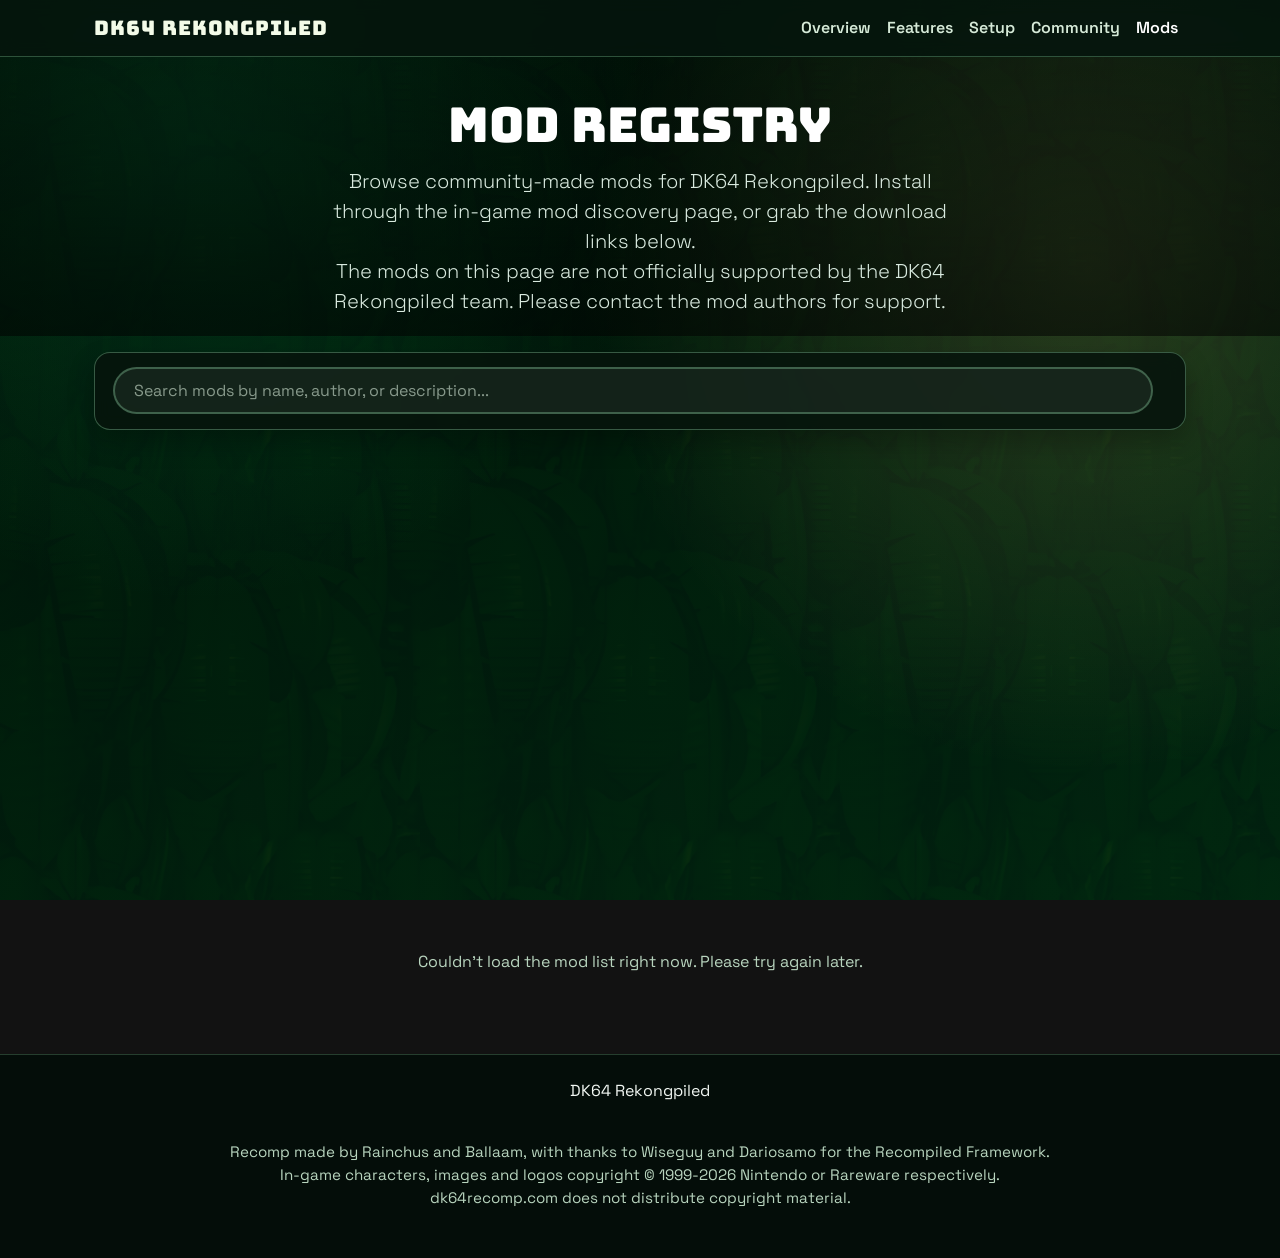
==== mods.html @ 073bf5ee "readme Website Deployment" ====
<!doctype html>
<html lang="en" data-bs-theme="dark">
  <head>
    <meta charset="utf-8" />
    <meta name="viewport" content="width=device-width, initial-scale=1" />
    <meta
      name="description"
      content="Browse community mods for DK64 Rekongpiled."
    />
    <title>Mods | DK64 Rekongpiled</title>
    <link rel="preconnect" href="https://fonts.googleapis.com" />
    <link rel="preconnect" href="https://fonts.gstatic.com" crossorigin />
    <link
      href="https://fonts.googleapis.com/css2?family=Bungee&family=Space+Grotesk:wght@400;500;700&display=swap"
      rel="stylesheet"
    />
    <link rel="icon" type="image/png" href="img/Logo.png" />
    <link href="styles/styles.css" rel="stylesheet" />
    <link href="styles/landing.css" rel="stylesheet" />
    <link href="styles/mods.css" rel="stylesheet" />
  </head>
  <body id="top">
    <nav
      class="navbar navbar-expand-lg fixed-top site-navbar"
      aria-label="Main navigation"
    >
      <div class="container px-4">
        <a class="navbar-brand" href="index.html">DK64 Rekongpiled</a>
        <button
          class="navbar-toggler"
          type="button"
          data-bs-toggle="collapse"
          data-bs-target="#navbarResponsive"
          aria-controls="navbarResponsive"
          aria-expanded="false"
          aria-label="Toggle navigation"
        >
          <span class="navbar-toggler-icon"></span>
        </button>
        <div class="collapse navbar-collapse" id="navbarResponsive">
          <ul class="navbar-nav ms-auto">
            <li class="nav-item">
              <a class="nav-link" href="index.html#overview">Overview</a>
            </li>
            <li class="nav-item">
              <a class="nav-link" href="index.html#features">Features</a>
            </li>
            <li class="nav-item">
              <a class="nav-link" href="index.html#setup">Setup</a>
            </li>
            <li class="nav-item">
              <a class="nav-link" href="index.html#community">Community</a>
            </li>
            <li class="nav-item">
              <a class="nav-link active" aria-current="page" href="mods.html"
                >Mods</a
              >
            </li>
          </ul>
        </div>
      </div>
    </nav>

    <header class="page-hero text-white text-center">
      <div class="hero-overlay"></div>
      <div class="container px-4">
        <h1>Mod Registry</h1>
        <p class="lead">
          Browse community-made mods for DK64 Rekongpiled. Install through the
          in-game mod discovery page, or grab the download links below.

          <br />
          The mods on this page are not officially supported by the DK64
          Rekongpiled team. Please contact the mod authors for support.
        </p>
      </div>
    </header>

    <main>
      <section id="mods" class="section-block">
        <div class="container px-4">
          <div class="mods-toolbar">
            <div class="search-wrap">
              <label class="visually-hidden" for="modSearch">Search mods</label>
              <input
                type="search"
                id="modSearch"
                class="mod-search"
                placeholder="Search mods by name, author, or description..."
                autocomplete="off"
              />
            </div>
            <div class="mods-count" id="modsCount">Loading mods...</div>
          </div>

          <div class="mod-grid" id="modGrid"></div>
          <p class="no-results d-none" id="noResults">
            No mods matched your search.
          </p>
          <p class="mods-error d-none" id="modsError">
            Couldn't load the mod list right now. Please try again later.
          </p>
        </div>
      </section>
    </main>

    <div
      class="modal fade"
      id="modDetailModal"
      tabindex="-1"
      aria-labelledby="modDetailTitle"
      aria-hidden="true"
    >
      <div class="modal-dialog modal-dialog-centered modal-lg">
        <div class="modal-content mod-modal-content">
          <div class="modal-header">
            <h5 class="modal-title" id="modDetailTitle"></h5>
            <button
              type="button"
              class="btn-close btn-close-white"
              data-bs-dismiss="modal"
              aria-label="Close"
            ></button>
          </div>
          <div class="modal-body">
            <div class="mod-modal-top">
              <img id="modDetailImg" alt="" class="mod-modal-img" />
              <div class="mod-modal-meta">
                <p class="mod-author" id="modDetailAuthor"></p>
                <span class="mod-version" id="modDetailVersion"></span>
              </div>
            </div>
            <p class="mod-modal-desc" id="modDetailDesc"></p>
          </div>
          <div class="modal-footer">
            <a
              id="modDetailDownload"
              class="btn btn-success rounded-pill text-dark"
              >Download</a
            >
          </div>
        </div>
      </div>
    </div>

    <footer class="site-footer">
      <div class="container px-4">
        <p>DK64 Rekongpiled</p>
        <p class="small-note">
          <br />
          Recomp made by Rainchus and Ballaam, with thanks to Wiseguy and
          Dariosamo for the Recompiled Framework.
          <br />
          In-game characters, images and logos copyright © 1999-2026 Nintendo or
          Rareware respectively.
          <br />
          dk64recomp.com does not distribute copyright material.
          <br />
        </p>
      </div>
    </footer>

    <script src="https://cdn.jsdelivr.net/npm/bootstrap@5.3.3/dist/js/bootstrap.bundle.min.js"></script>
    <script src="scripts/mods.js"></script>
  </body>
</html>
---- styles/landing.css ----
:root {
  --brand-green: #0f8d4a;
  --brand-green-dark: #065b2f;
  --ink: #f1f6f2;
  --panel: rgba(9, 23, 16, 0.72);
  --panel-border: rgba(116, 176, 136, 0.45);
  --textbox-bg: linear-gradient(
    180deg,
    rgba(255, 178, 44, 0.92),
    rgba(237, 114, 0, 0.88)
  );
  --textbox-border: rgba(131, 34, 0, 0.72);
  --textbox-shadow: rgba(95, 24, 0, 0.34);
  --textbox-ink: #fff8dc;
  --textbox-accent: rgba(255, 225, 128, 0.45);
}

* {
  box-sizing: border-box;
}

body {
  font-family: "Space Grotesk", sans-serif;
  color: var(--ink);
  background:
    radial-gradient(circle at 15% 15%, rgba(8, 171, 88, 0.2), transparent 35%),
    radial-gradient(
      circle at 85% 30%,
      rgba(255, 232, 127, 0.16),
      transparent 40%
    ),
    linear-gradient(160deg, rgba(0, 18, 8, 0.94), rgba(1, 36, 17, 0.9)),
    url("../img/bgfinal.webp");
  background-size: cover, cover, cover, 420px;
  background-attachment: fixed;
  margin: 0;
}

.site-navbar {
  background: rgba(5, 22, 13, 0.86);
  backdrop-filter: blur(8px);
  border-bottom: 1px solid rgba(97, 156, 115, 0.45);
}

.site-navbar .navbar-brand {
  font-family: "Bungee", sans-serif;
  letter-spacing: 1px;
  color: #f3fbe8;
}

.site-navbar .nav-link {
  color: #d6ead8;
  font-weight: 600;
}

.site-navbar .nav-link:hover {
  color: #fff5b0;
}

.hero {
  position: relative;
  min-height: 88vh;
  display: flex;
  align-items: center;
  justify-content: center;
  overflow: hidden;
  padding-top: 84px;
}

.hero-overlay {
  position: absolute;
  inset: 0;
  background: linear-gradient(180deg, rgba(0, 0, 0, 0.2), rgba(0, 0, 0, 0.6));
}

.hero-content {
  position: relative;
  z-index: 1;
  max-width: 880px;
  animation: lift-in 700ms ease-out;
}

.hero-logo {
  display: block;
  width: min(100%, 640px);
  height: auto;
  margin: 0 auto;
}

.kicker {
  text-transform: uppercase;
  letter-spacing: 2px;
  font-weight: 700;
  color: #d6f0da;
  margin-bottom: 0.75rem;
}

.hero h1 {
  font-family: "Bungee", sans-serif;
  font-size: clamp(2.1rem, 6vw, 4rem);
  line-height: 1.06;
  margin-bottom: 1rem;
}

.hero .lead {
  max-width: 720px;
  margin: 0 auto;
  color: #d9eadf;
}

.hero-actions {
  margin-top: 2rem;
  display: flex;
  gap: 0.8rem;
  justify-content: center;
  flex-wrap: wrap;
}

.btn-success {
  background: linear-gradient(
    180deg,
    rgba(255, 178, 44, 0.96),
    rgba(237, 114, 0, 0.9)
  );
  border: 2px solid var(--textbox-border);
  color: var(--textbox-ink);
  box-shadow:
    inset 0 1px 0 rgba(255, 247, 204, 0.45),
    0 10px 20px var(--textbox-shadow);
}

.btn-success:hover,
.btn-success:focus-visible {
  background: linear-gradient(
    180deg,
    rgba(255, 189, 73, 0.98),
    rgba(214, 103, 0, 0.96)
  );
  border-color: rgba(147, 48, 0, 0.85);
  color: var(--textbox-ink);
}

.section-block {
  padding: 4.5rem 0;
}

.section-block h2 {
  font-family: "Bungee", sans-serif;
  font-size: clamp(1.5rem, 3.2vw, 2.3rem);
  margin-bottom: 1rem;
}

.alt {
  background: rgba(0, 11, 6, 0.38);
  border-top: 1px solid rgba(109, 164, 126, 0.22);
  border-bottom: 1px solid rgba(109, 164, 126, 0.22);
}

.panel-card,
.feature-card {
  border-radius: 18px;
  padding: 1.2rem 1.3rem;
  color: #411000;
}

.panel-card {
  margin-bottom: 0.9rem;
  background: rgba(17, 23, 20, 0.82);
  border: 2px solid rgba(139, 163, 151, 0.28);
  box-shadow: 0 12px 26px rgba(0, 0, 0, 0.16);
}

.feature-card {
  background: rgba(28, 12, 12, 0.82);
  border: 2px solid rgba(163, 93, 93, 0.32);
  box-shadow: 0 12px 26px rgba(0, 0, 0, 0.2);
}

.panel-card p,
.panel-card li,
.feature-card p,
.feature-card li {
  line-height: 1.6;
  font-weight: 500;
  text-shadow: none;
}

.panel-card p,
.panel-card li {
  color: rgba(232, 240, 235, 0.94);
}

.feature-card p,
.feature-card li {
  color: rgba(240, 224, 224, 0.94);
}

.panel-card a,
.feature-card a {
  font-weight: 700;
  text-underline-offset: 2px;
}

.panel-card a {
  color: #f4d77a;
  text-decoration-color: rgba(244, 215, 122, 0.7);
}

.feature-card a {
  color: #f0a37a;
  text-decoration-color: rgba(240, 163, 122, 0.7);
}

.panel-card a:hover {
  color: #ffe29f;
  text-decoration-color: rgba(255, 226, 159, 0.9);
}

.feature-card a:hover {
  color: #ffc39f;
  text-decoration-color: rgba(255, 195, 159, 0.9);
}

.panel-card h3,
.feature-card h3 {
  font-size: 1.1rem;
  margin-bottom: 0.5rem;
  text-shadow: none;
}

.panel-card h3 {
  color: #f6ead2;
}

.feature-card h3 {
  color: #f6d9d2;
}

.panel-card ol,
.feature-card ol,
.panel-card ul,
.feature-card ul {
  padding-left: 1.25rem;
}

.panel-card li::marker {
  color: #74b088;
}

.feature-card li::marker {
  color: #c07a5a;
}

.feature-card {
  height: 100%;
  transition:
    transform 180ms ease,
    border-color 180ms ease,
    box-shadow 180ms ease;
}

.feature-card:hover {
  transform: translateY(-4px);
  border-color: rgba(196, 115, 96, 0.7);
  box-shadow: 0 18px 34px rgba(0, 0, 0, 0.32);
}

.endpoint-box {
  margin-top: 1rem;
  background: linear-gradient(
    180deg,
    rgba(115, 31, 0, 0.9),
    rgba(62, 13, 0, 0.94)
  );
  color: #ffeab8;
  border: 2px solid rgba(255, 194, 78, 0.45);
  border-radius: 14px;
  padding: 1rem;
  overflow-x: auto;
  box-shadow: inset 0 1px 0 rgba(255, 220, 137, 0.2);
}

.site-footer {
  border-top: 1px solid rgba(109, 164, 126, 0.32);
  padding: 1.5rem 0 2rem;
  text-align: center;
  background: rgba(0, 12, 7, 0.76);
}

.small-note {
  color: #b8d4be;
  font-size: 0.95rem;
}

.center-actions {
  justify-content: center;
}

@keyframes lift-in {
  from {
    opacity: 0;
    transform: translateY(24px);
  }
  to {
    opacity: 1;
    transform: translateY(0);
  }
}

@media (max-width: 991px) {
  .section-block {
    padding: 3.5rem 0;
  }

  .hero {
    min-height: 78vh;
  }
}
---- styles/mods.css ----
.page-hero {
  position: relative;
  padding: 96px 0 20px;
  text-align: center;
  overflow: hidden;
}

.page-hero .hero-overlay {
  position: absolute;
  inset: 0;
  background: linear-gradient(180deg, rgba(0, 0, 0, 0.25), rgba(0, 0, 0, 0.55));
}

.page-hero .container {
  position: relative;
  z-index: 1;
}

.page-hero h1 {
  font-family: "Bungee", sans-serif;
  font-size: clamp(1.8rem, 5vw, 3rem);
  margin-bottom: 0.75rem;
}

.page-hero .lead {
  max-width: 640px;
  margin: 0 auto;
  color: #d9eadf;
}

#mods.section-block {
  padding: 1rem 0 2rem;
}

#mods .container {
  display: flex;
  flex-direction: column;
  min-height: calc(100vh - 230px);
}

.mods-toolbar {
  flex: 0 0 auto;
  position: sticky;
  top: 68px;
  z-index: 5;
  display: flex;
  flex-wrap: wrap;
  gap: 0.9rem;
  align-items: center;
  justify-content: space-between;
  margin-bottom: 1.25rem;
  padding: 0.9rem 1.1rem;
  background: rgba(6, 20, 12, 0.88);
  backdrop-filter: blur(8px);
  border: 1px solid var(--panel-border);
  border-radius: 16px;
  box-shadow: 0 12px 26px rgba(0, 0, 0, 0.28);
}

.search-wrap {
  flex: 1 1 320px;
  position: relative;
}

.mod-search {
  width: 100%;
  background: rgba(255, 255, 255, 0.06);
  border: 2px solid var(--panel-border);
  color: var(--ink);
  border-radius: 999px;
  padding: 0.6rem 1.2rem;
}

.mod-search::placeholder {
  color: rgba(214, 234, 216, 0.6);
}

.mod-search:focus {
  outline: none;
  border-color: rgba(255, 225, 128, 0.7);
  box-shadow: 0 0 0 0.2rem rgba(255, 225, 128, 0.2);
  background: rgba(255, 255, 255, 0.09);
  color: var(--ink);
}

.mods-count {
  color: #b8d4be;
  font-size: 0.95rem;
  white-space: nowrap;
}

.mod-grid {
  display: grid;
  grid-template-columns: repeat(auto-fill, minmax(190px, 1fr));
  align-content: start;
  gap: 0.85rem;
  flex: 1 1 auto;
  min-height: 360px;
  overflow-y: auto;
  padding: 0.35rem 0.35rem 1rem;
  scrollbar-color: var(--brand-green) rgba(255, 255, 255, 0.06);
  scrollbar-width: thin;
}

.mod-grid::-webkit-scrollbar {
  width: 10px;
}

.mod-grid::-webkit-scrollbar-track {
  background: rgba(255, 255, 255, 0.05);
  border-radius: 8px;
}

.mod-grid::-webkit-scrollbar-thumb {
  background: var(--brand-green);
  border-radius: 8px;
}

.mod-card {
  display: flex;
  flex-direction: column;
  background: rgba(17, 23, 20, 0.82);
  border: 2px solid rgba(139, 163, 151, 0.28);
  border-radius: 14px;
  overflow: hidden;
  cursor: pointer;
  box-shadow: 0 10px 20px rgba(0, 0, 0, 0.2);
  transition:
    transform 180ms ease,
    border-color 180ms ease,
    box-shadow 180ms ease;
}

.mod-card:hover,
.mod-card:focus-visible {
  transform: translateY(-4px);
  border-color: rgba(255, 241, 183, 0.55);
  box-shadow: 0 16px 28px rgba(0, 0, 0, 0.32);
}

.mod-card:focus-visible {
  outline: 2px solid rgba(255, 225, 128, 0.8);
  outline-offset: 2px;
}

.mod-thumb-wrap {
  width: 100%;
  aspect-ratio: 16 / 9;
  background: rgba(0, 0, 0, 0.35);
  display: flex;
  align-items: center;
  justify-content: center;
  overflow: hidden;
}

.mod-thumb-wrap img {
  width: 100%;
  height: 100%;
  object-fit: cover;
}

.mod-body {
  padding: 0.7rem 0.8rem 0.3rem;
  flex: 1;
  display: flex;
  flex-direction: column;
}

.mod-header {
  display: flex;
  align-items: baseline;
  justify-content: space-between;
  gap: 0.4rem;
}

.mod-header h3 {
  font-size: 0.9rem;
  margin: 0;
  color: #f6ead2;
  line-height: 1.25;
}

.mod-version {
  flex-shrink: 0;
  font-size: 0.68rem;
  font-weight: 700;
  color: #063d1f;
  background: rgba(217, 255, 226, 0.85);
  border-radius: 999px;
  padding: 0.1rem 0.45rem;
}

.mod-author {
  margin: 0.15rem 0 0.4rem;
  font-size: 0.75rem;
  color: #b8d4be;
}

.mod-desc {
  margin: 0;
  color: rgba(232, 240, 235, 0.94);
  font-size: 0.8rem;
  line-height: 1.4;
  display: -webkit-box;
  -webkit-line-clamp: 2;
  -webkit-box-orient: vertical;
  overflow: hidden;
}

.mod-footer {
  padding: 0.6rem 0.8rem 0.8rem;
}

.mod-footer .btn {
  width: 100%;
  font-size: 0.8rem;
}

.no-results,
.mods-error {
  text-align: center;
  color: #b8d4be;
  padding: 2rem 0;
}

.mod-modal-content {
  background: rgba(10, 26, 16, 0.97);
  border: 2px solid var(--panel-border);
  border-radius: 18px;
  color: var(--ink);
}

.mod-modal-content .modal-header,
.mod-modal-content .modal-footer {
  border-color: rgba(109, 164, 126, 0.3);
}

.mod-modal-content .modal-title {
  font-family: "Bungee", sans-serif;
  font-size: 1.2rem;
  color: #f6ead2;
}

.mod-modal-top {
  display: flex;
  align-items: center;
  gap: 1rem;
  margin-bottom: 1rem;
}

.mod-modal-img {
  width: 96px;
  height: 96px;
  object-fit: cover;
  border-radius: 12px;
  background: rgba(0, 0, 0, 0.35);
  flex-shrink: 0;
}

.mod-modal-meta {
  display: flex;
  flex-direction: column;
  gap: 0.4rem;
  align-items: flex-start;
}

.mod-modal-desc {
  color: rgba(232, 240, 235, 0.94);
  line-height: 1.6;
  white-space: pre-line;
}

@media (max-width: 767px) {
  .mods-toolbar {
    top: 60px;
    flex-direction: column;
    align-items: stretch;
  }

  .mods-count {
    text-align: center;
  }

  #mods .container {
    min-height: 0;
  }

  .mod-grid {
    flex: 1 1 auto;
    min-height: 0;
    overflow-y: visible;
  }
}
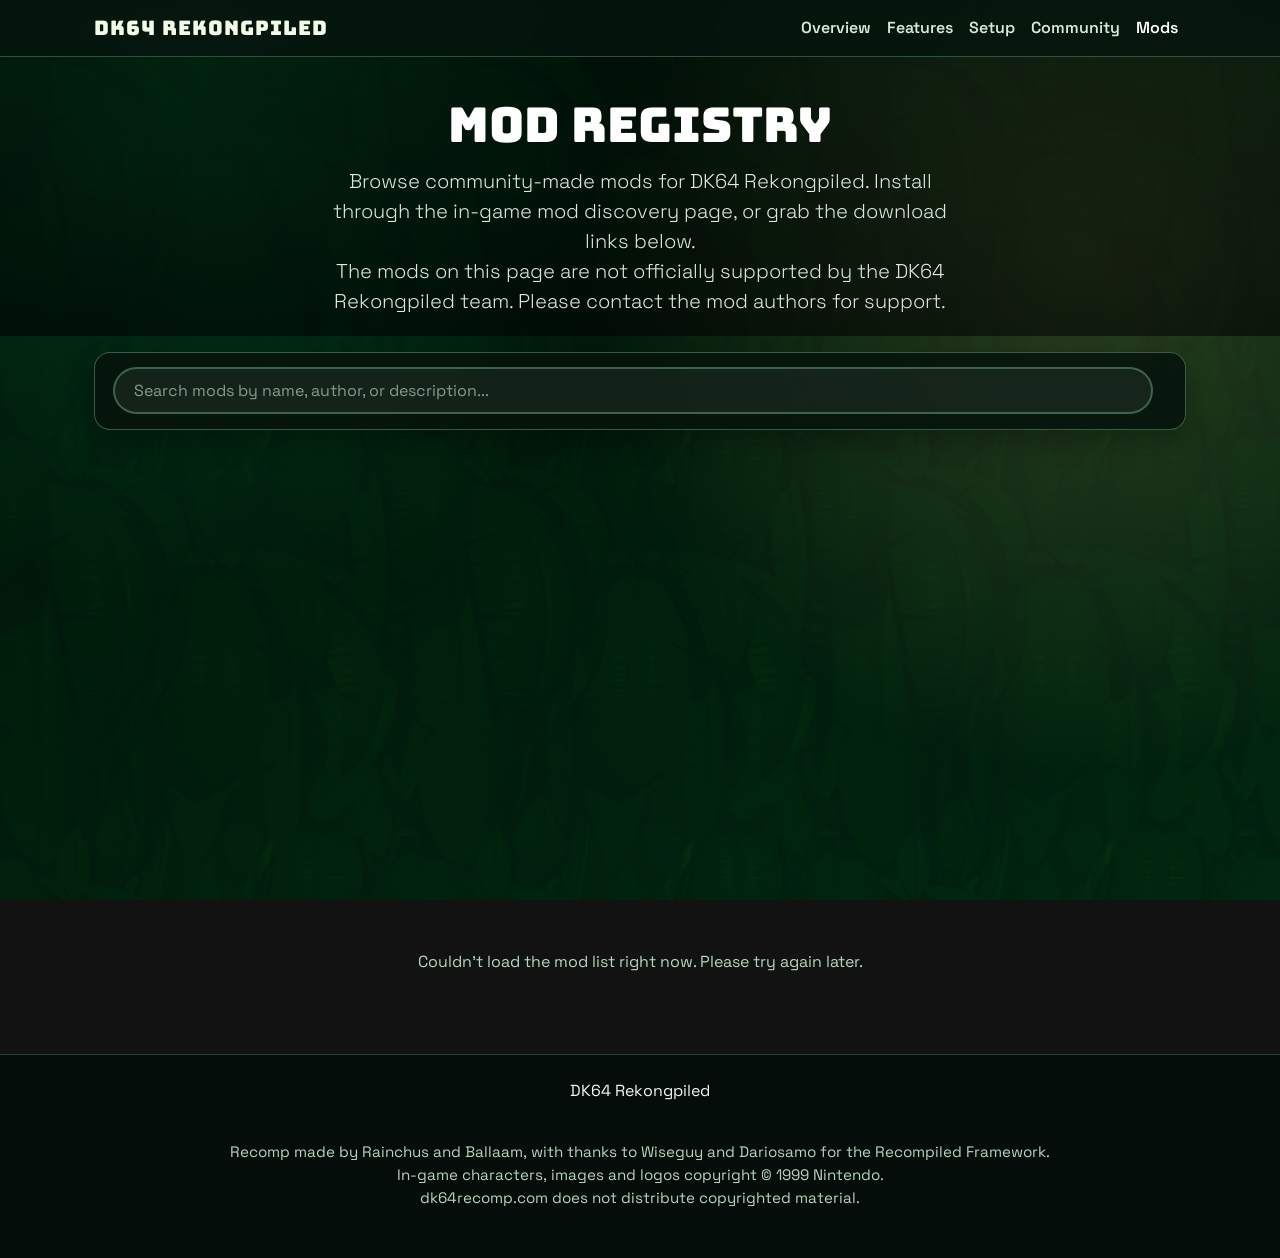
==== commit a6fdde36: "Update copyright notice in mods.html" ====
--- a/mods.html
+++ b/mods.html
@@ -151,10 +151,9 @@
           Recomp made by Rainchus and Ballaam, with thanks to Wiseguy and
           Dariosamo for the Recompiled Framework.
           <br />
-          In-game characters, images and logos copyright © 1999-2026 Nintendo or
-          Rareware respectively.
+          In-game characters, images and logos copyright © 1999 Nintendo.
           <br />
-          dk64recomp.com does not distribute copyright material.
+          dk64recomp.com does not distribute copyrighted material.
           <br />
         </p>
       </div>
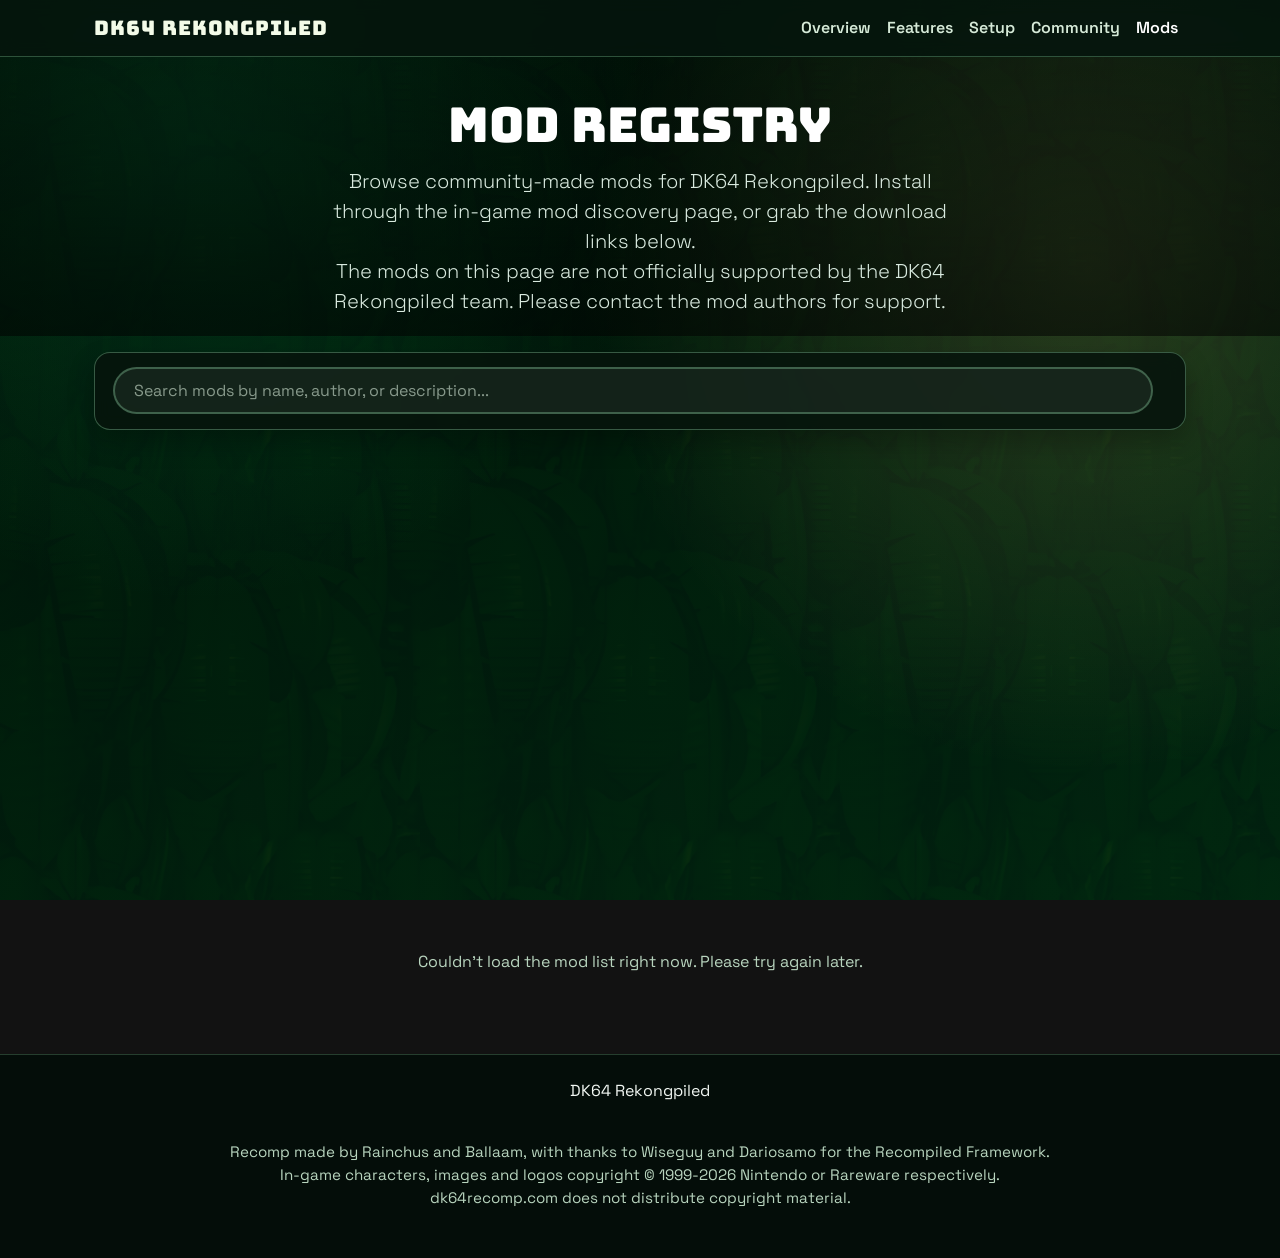
==== commit 86725684: "repo url" ====
--- a/mods.html
+++ b/mods.html
@@ -133,6 +133,9 @@
             <p class="mod-modal-desc" id="modDetailDesc"></p>
           </div>
           <div class="modal-footer">
+            <a id="modDetailRepo" class="btn btn-outline-light rounded-pill"
+              >View Mod Page</a
+            >
             <a
               id="modDetailDownload"
               class="btn btn-success rounded-pill text-dark"
@@ -151,9 +154,10 @@
           Recomp made by Rainchus and Ballaam, with thanks to Wiseguy and
           Dariosamo for the Recompiled Framework.
           <br />
-          In-game characters, images and logos copyright © 1999 Nintendo.
+          In-game characters, images and logos copyright © 1999-2026 Nintendo or
+          Rareware respectively.
           <br />
-          dk64recomp.com does not distribute copyrighted material.
+          dk64recomp.com does not distribute copyright material.
           <br />
         </p>
       </div>
--- a/styles/mods.css
+++ b/styles/mods.css
@@ -277,6 +277,11 @@
     align-items: stretch;
   }
 
+  .search-wrap {
+    flex: 1 1 auto;
+    width: 100%;
+  }
+
   .mods-count {
     text-align: center;
   }
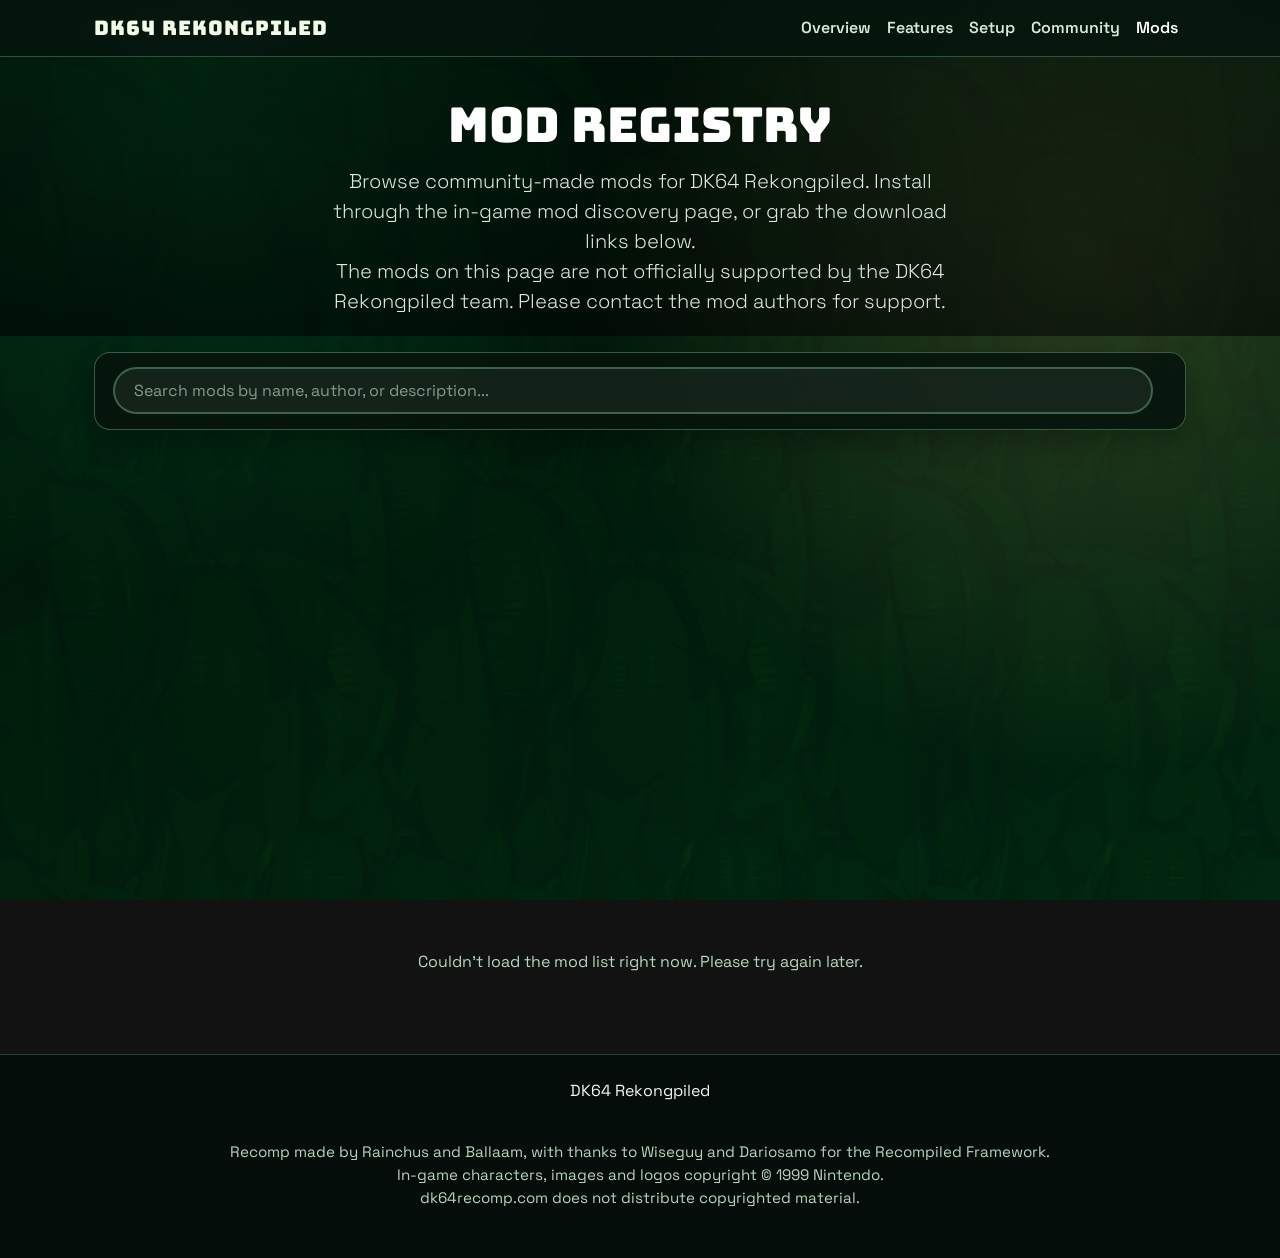
==== commit 591c2f3b: "Fix copyright (#1) * Update copyright notice in index.html  * Update copyright notice in mods.html" ====
--- a/mods.html
+++ b/mods.html
@@ -154,10 +154,9 @@
           Recomp made by Rainchus and Ballaam, with thanks to Wiseguy and
           Dariosamo for the Recompiled Framework.
           <br />
-          In-game characters, images and logos copyright © 1999-2026 Nintendo or
-          Rareware respectively.
+          In-game characters, images and logos copyright © 1999 Nintendo.
           <br />
-          dk64recomp.com does not distribute copyright material.
+          dk64recomp.com does not distribute copyrighted material.
           <br />
         </p>
       </div>
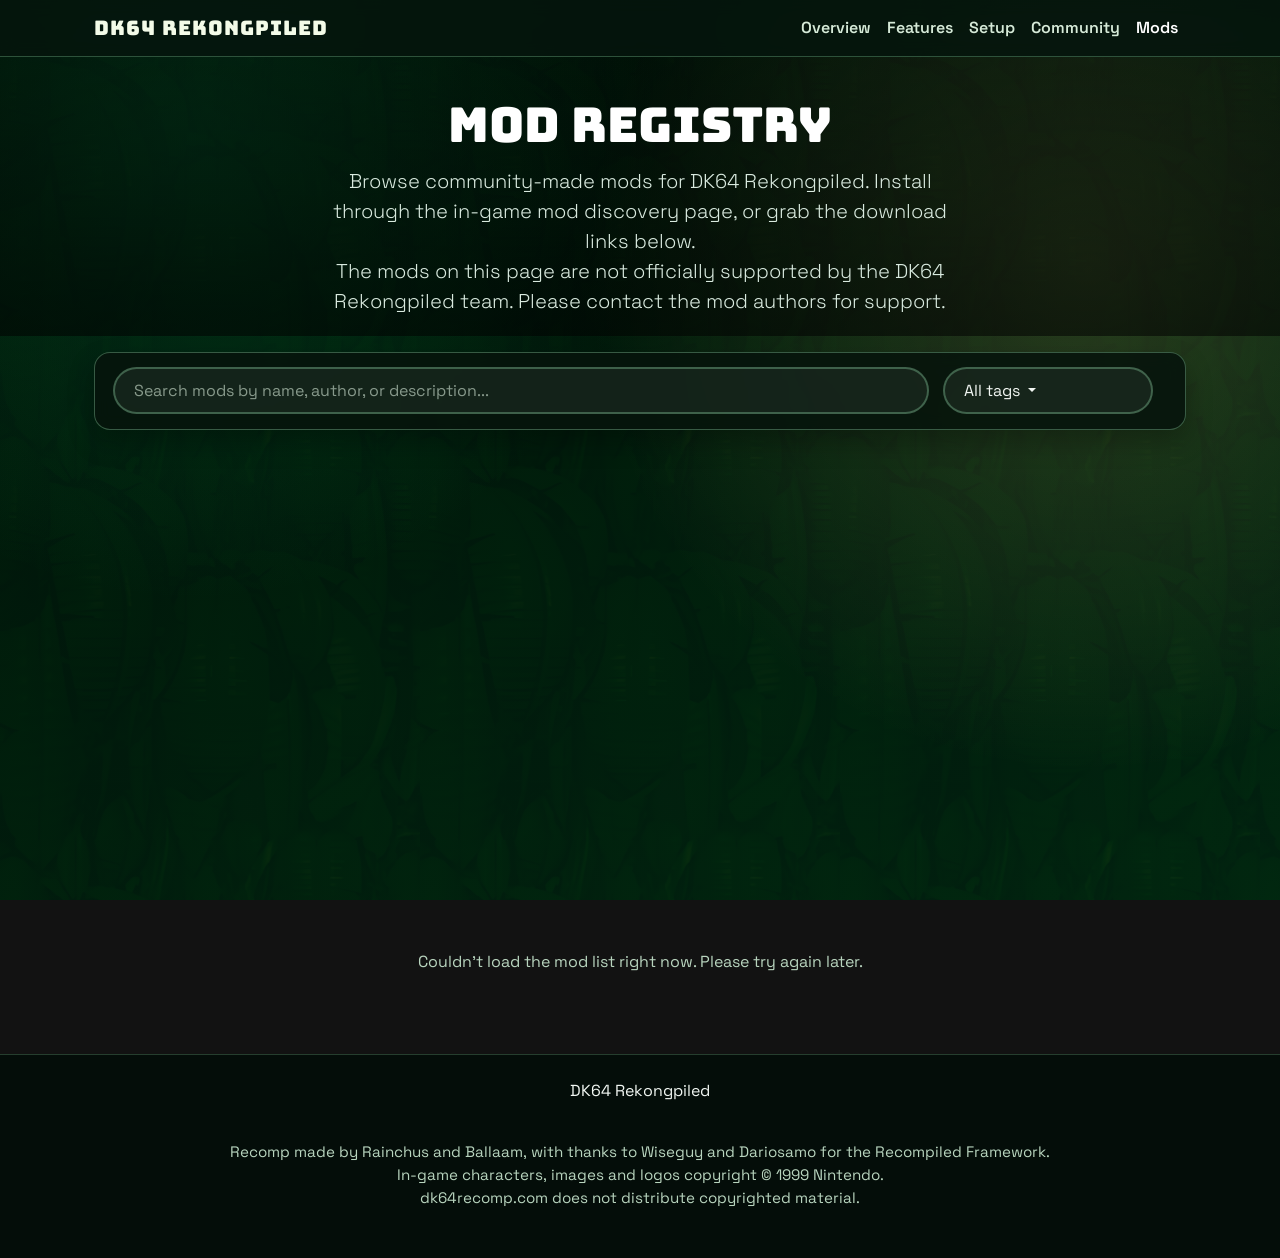
==== commit 63bc8d51: "Tagging in the UI" ====
--- a/mods.html
+++ b/mods.html
@@ -90,6 +90,23 @@
                 autocomplete="off"
               />
             </div>
+            <div class="mod-tag-filter dropdown">
+              <button
+                type="button"
+                id="modTagToggle"
+                class="mod-search mod-tag-select dropdown-toggle"
+                data-bs-toggle="dropdown"
+                aria-expanded="false"
+              >
+                All tags
+              </button>
+              <div
+                id="modTagMenu"
+                class="dropdown-menu mod-tag-menu"
+                role="menu"
+                aria-label="Select tags to filter mods"
+              ></div>
+            </div>
             <div class="mods-count" id="modsCount">Loading mods...</div>
           </div>
 
@@ -130,6 +147,7 @@
                 <span class="mod-version" id="modDetailVersion"></span>
               </div>
             </div>
+            <div class="mod-tags mod-modal-tags" id="modDetailTags"></div>
             <p class="mod-modal-desc" id="modDetailDesc"></p>
           </div>
           <div class="modal-footer">
--- a/styles/mods.css
+++ b/styles/mods.css
@@ -87,6 +87,34 @@
   color: #b8d4be;
   font-size: 0.95rem;
   white-space: nowrap;
+}
+
+.mod-tag-filter {
+  flex: 0 1 210px;
+}
+
+.mod-tag-select {
+  width: 100%;
+  text-align: left;
+  cursor: pointer;
+}
+
+.mod-tag-menu {
+  min-width: 100%;
+  max-height: 240px;
+  overflow-y: auto;
+}
+
+.mod-tag-option {
+  display: flex;
+  align-items: center;
+  gap: 0.5rem;
+  padding: 0.45rem 0.8rem;
+  color: var(--ink);
+}
+
+.mod-tag-option input {
+  accent-color: var(--brand-green);
 }
 
 .mod-grid {
@@ -207,6 +235,28 @@
   overflow: hidden;
 }
 
+.mod-tags {
+  display: flex;
+  flex-wrap: wrap;
+  gap: 0.35rem;
+  margin-top: 0.4rem;
+}
+
+.mod-tag {
+  display: inline-flex;
+  align-items: center;
+  min-height: 1.5rem;
+  padding: 0.2rem 0.5rem;
+  border-radius: 999px;
+  background: rgba(82, 117, 93, 0.32);
+  border: 1px solid rgba(139, 163, 151, 0.3);
+  color: #dfeee1;
+  font-size: 0.68rem;
+  font-weight: 700;
+  letter-spacing: 0.02em;
+  text-transform: lowercase;
+}
+
 .mod-footer {
   padding: 0.6rem 0.8rem 0.8rem;
 }
@@ -264,6 +314,10 @@
   align-items: flex-start;
 }
 
+.mod-modal-tags {
+  margin-bottom: 0.75rem;
+}
+
 .mod-modal-desc {
   color: rgba(232, 240, 235, 0.94);
   line-height: 1.6;
